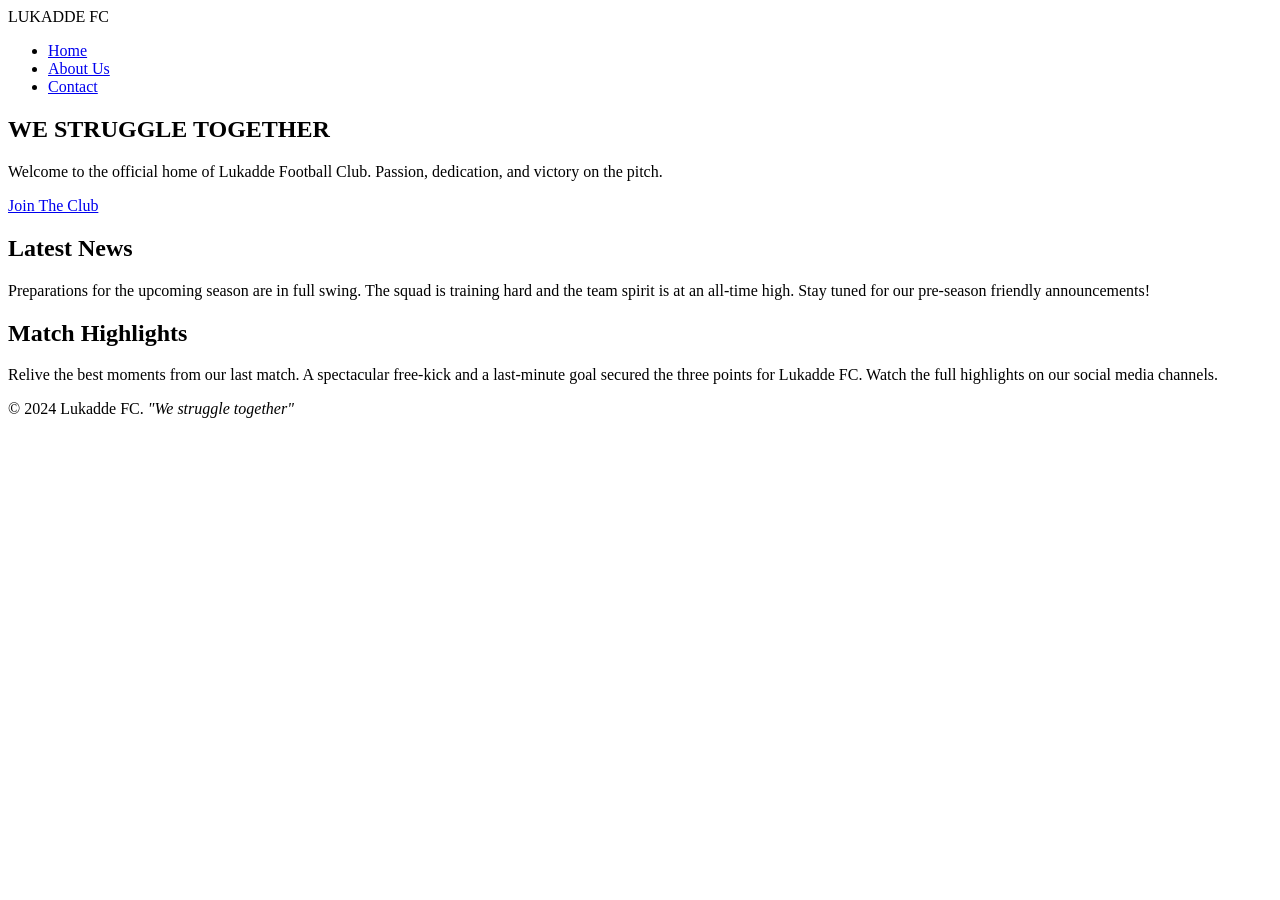
==== index.html @ 96a36d17 "Rename Index.html to index.html" ====
<!DOCTYPE html>
<html lang="en">
<head>
    <meta charset="UTF-8">
    <meta name="viewport" content="width=device-width, initial-scale=1.0">
    <title>Lukadde FC | Home</title>
    <link rel="stylesheet" href="krazy.css">
</head>
<body>

    <header>
        <div class="nav-container">
            <div class="logo-text">LUKADDE <span>FC</span></div>
            <nav>
                <ul>
                    <li><a href="index.html" class="active">Home</a></li>
                    <li><a href="about.html">About Us</a></li>
                    <li><a href="contact.html">Contact</a></li>
                </ul>
            </nav>
        </div>
    </header>

    <main>
        <section class="hero">
            <h1>WE STRUGGLE TOGETHER</h1>
            <p>Welcome to the official home of Lukadde Football Club. Passion, dedication, and victory on the pitch.</p>
            <a href="contact.html" class="btn">Join The Club</a>
        </section>

        <section class="grid-2">
            <div class="card">
                <h2>Latest News</h2>
                <p>Preparations for the upcoming season are in full swing. The squad is training hard and the team spirit is at an all-time high. Stay tuned for our pre-season friendly announcements!</p>
            </div>
            <div class="card">
                <h2>Match Highlights</h2>
                <p>Relive the best moments from our last match. A spectacular free-kick and a last-minute goal secured the three points for Lukadde FC. Watch the full highlights on our social media channels.</p>
            </div>
        </section>
    </main>

    <footer>
        <p>&copy; 2024 Lukadde FC. <i>"We struggle together"</i></p>
    </footer>

</body>
      </html>
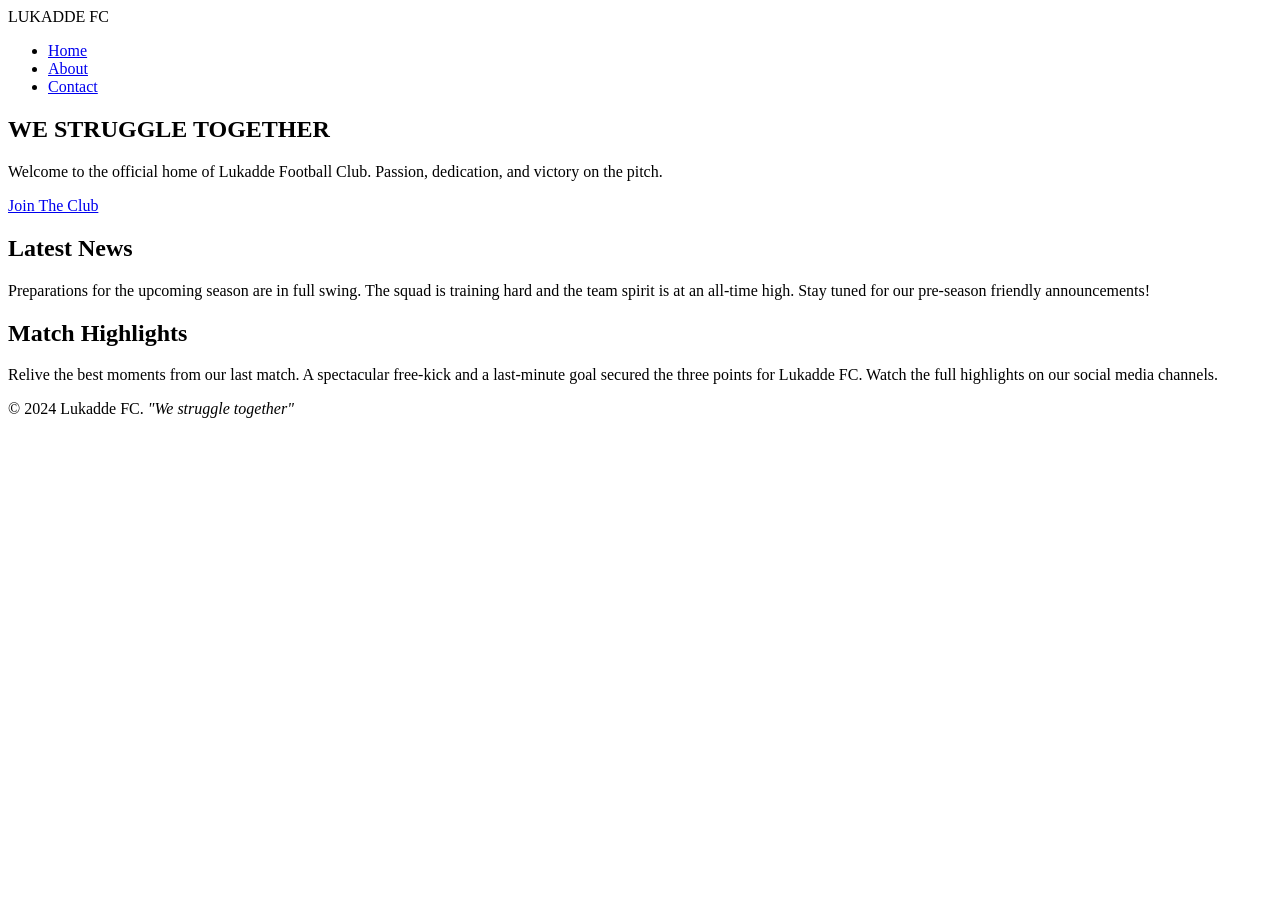
==== commit 12a1620f: "Update index.html" ====
--- a/index.html
+++ b/index.html
@@ -14,7 +14,7 @@
             <nav>
                 <ul>
                     <li><a href="index.html" class="active">Home</a></li>
-                    <li><a href="about.html">About Us</a></li>
+                    <li><a href="about.html">About</a></li>
                     <li><a href="contact.html">Contact</a></li>
                 </ul>
             </nav>
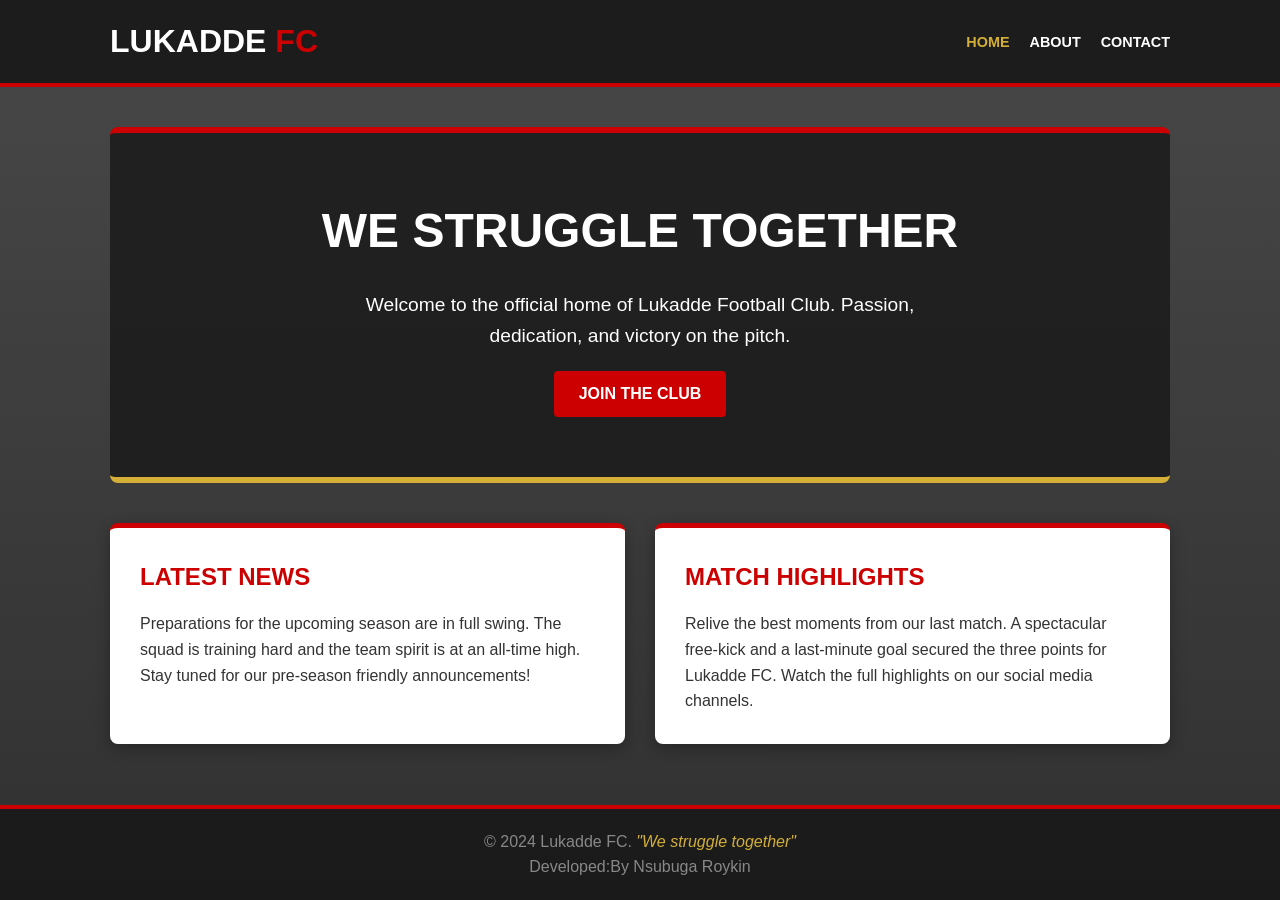
==== commit b6227169: "Update index.html" ====
--- a/index.html
+++ b/index.html
@@ -42,6 +42,7 @@
 
     <footer>
         <p>&copy; 2024 Lukadde FC. <i>"We struggle together"</i></p>
+        <p>Developed:By Nsubuga Roykin </p>
     </footer>
 
 </body>
--- a/krazy.css
+++ b/krazy.css
@@ -0,0 +1,270 @@
+/* krazy.css */
+@import url('https://fonts.googleapis.com/css2?family=Oswald:wght@400;700&family=Roboto:wght@400;700&display=swap');
+
+* {
+    margin: 0;
+    padding: 0;
+    box-sizing: border-box;
+}
+
+body {
+    font-family: 'Roboto', sans-serif;
+    color: #333;
+    line-height: 1.6;
+    display: flex;
+    flex-direction: column;
+    min-height: 100vh;
+    
+    /* --- BACKGROUND IMAGE & OVERLAY --- */
+    background-image: 
+        linear-gradient(rgba(26, 26, 26, 0.8), rgba(26, 26, 26, 0.9)), 
+        url('lukadde-team.jpg'); 
+    background-size: cover;
+    background-position: center;
+    background-attachment: fixed;
+    background-repeat: no-repeat;
+}
+
+/* Header & Navigation */
+header {
+    background-color: rgba(26, 26, 26, 0.95);
+    border-bottom: 4px solid #cc0000;
+    padding: 1rem 0;
+    position: sticky;
+    top: 0;
+    z-index: 100;
+}
+
+.nav-container {
+    display: flex;
+    justify-content: space-between;
+    align-items: center;
+    max-width: 1100px;
+    margin: 0 auto;
+    padding: 0 20px;
+}
+
+.logo-text {
+    font-family: 'Oswald', sans-serif;
+    font-size: 2rem;
+    color: #ffffff;
+    font-weight: 700;
+    text-transform: uppercase;
+}
+
+.logo-text span {
+    color: #cc0000;
+}
+
+nav ul {
+    list-style: none;
+    display: flex;
+    gap: 20px;
+}
+
+nav a {
+    color: #ffffff;
+    text-decoration: none;
+    font-weight: 700;
+    text-transform: uppercase;
+    font-size: 0.9rem;
+    transition: color 0.3s ease;
+}
+
+nav a:hover, nav a.active {
+    color: #d4af37; /* Gold color from the logo */
+}
+
+/* Main Content Area */
+main {
+    flex: 1;
+    max-width: 1100px;
+    margin: 40px auto;
+    padding: 0 20px;
+    width: 100%;
+}
+
+h1, h2 {
+    font-family: 'Oswald', sans-serif;
+    text-transform: uppercase;
+}
+
+h1 {
+    color: #1a1a1a;
+    font-size: 2.5rem;
+    margin-bottom: 20px;
+    text-align: center;
+    background: white;
+    display: inline-block;
+    padding: 10px 20px;
+    border-radius: 4px;
+    border-bottom: 4px solid #cc0000;
+}
+
+.page-title-container {
+    text-align: center;
+    margin-bottom: 30px;
+}
+
+h2 {
+    color: #cc0000;
+    margin-bottom: 15px;
+}
+
+/* Hero Section (Index Page) */
+.hero {
+    background-color: rgba(26, 26, 26, 0.85);
+    color: white;
+    text-align: center;
+    padding: 60px 20px;
+    border-radius: 8px;
+    margin-bottom: 40px;
+    border-bottom: 6px solid #d4af37;
+    border-top: 6px solid #cc0000;
+}
+
+.hero h1 {
+    color: white;
+    font-size: 3rem;
+    background: none;
+    border: none;
+    padding: 0;
+}
+
+.hero p {
+    font-size: 1.2rem;
+    max-width: 600px;
+    margin: 0 auto 20px auto;
+}
+
+.btn {
+    display: inline-block;
+    background-color: #cc0000;
+    color: white;
+    padding: 10px 25px;
+    text-decoration: none;
+    font-weight: bold;
+    text-transform: uppercase;
+    border-radius: 4px;
+    transition: background 0.3s;
+}
+
+.btn:hover {
+    background-color: #d4af37;
+    color: #1a1a1a;
+}
+
+/* Cards & Layout */
+.grid-2 {
+    display: grid;
+    grid-template-columns: 1fr 1fr;
+    gap: 30px;
+}
+
+.card {
+    background: white;
+    padding: 30px;
+    border-radius: 8px;
+    box-shadow: 0 4px 15px rgba(0,0,0,0.3);
+    border-top: 5px solid #cc0000;
+}
+
+/* Contact Page specific styles */
+.contact-info {
+    background: white;
+    padding: 30px;
+    border-radius: 8px;
+    box-shadow: 0 4px 15px rgba(0,0,0,0.3);
+    margin-bottom: 30px;
+    text-align: center;
+}
+
+.contact-info p {
+    font-size: 1.1rem;
+    margin-bottom: 10px;
+}
+
+.form-container {
+    background-color: white;
+    padding: 30px;
+    border-radius: 8px;
+    max-width: 600px;
+    margin: 0 auto;
+    box-shadow: 0 4px 15px rgba(0,0,0,0.3);
+    border-top: 5px solid #d4af37;
+}
+
+.form-group {
+    margin-bottom: 15px;
+    text-align: left;
+}
+
+.form-group label {
+    display: block;
+    font-weight: bold;
+    text-transform: uppercase;
+    font-size: 0.8rem;
+    margin-bottom: 5px;
+    color: #555;
+}
+
+.form-group input, .form-group select, .form-group textarea {
+    width: 100%;
+    padding: 12px;
+    border: 1px solid #ccc;
+    border-radius: 4px;
+    font-family: 'Roboto', sans-serif;
+}
+
+.form-group input:focus, .form-group select:focus, .form-group textarea:focus {
+    outline: none;
+    border-color: #cc0000;
+}
+
+.submit-btn {
+    background-color: #cc0000;
+    color: white;
+    padding: 12px 30px;
+    border: none;
+    border-radius: 4px;
+    cursor: pointer;
+    font-weight: bold;
+    font-size: 1rem;
+    text-transform: uppercase;
+    margin-top: 10px;
+    width: 100%;
+    transition: background 0.3s;
+}
+
+.submit-btn:hover {
+    background-color: #1a1a1a;
+}
+
+/* Footer */
+footer {
+    background-color: rgba(26, 26, 26, 0.95);
+    color: #888;
+    text-align: center;
+    padding: 20px;
+    margin-top: auto;
+    border-top: 4px solid #cc0000;
+}
+
+footer i {
+    color: #d4af37;
+    font-style: italic;
+}
+
+/* Responsive Design */
+@media (max-width: 768px) {
+    .nav-container {
+        flex-direction: column;
+        gap: 15px;
+    }
+    .grid-2 {
+        grid-template-columns: 1fr;
+    }
+    .hero h1 {
+        font-size: 2rem;
+    }
+}
